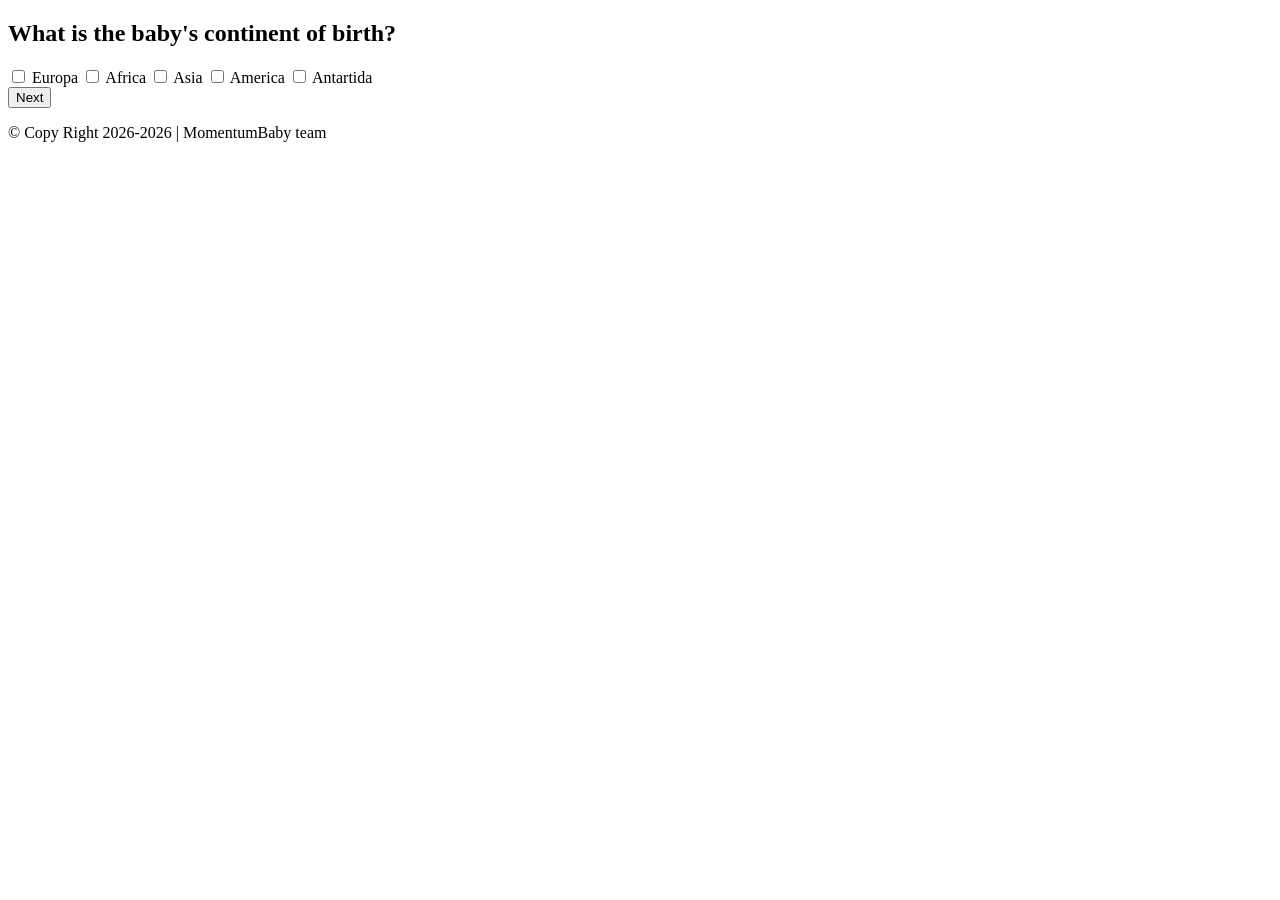
==== index/index2.html @ b68f460a "HTML" ====
<!DOCTYPE html>
<html lang="en">
<head>
    <meta charset="UTF-8">
    <meta name="viewport" content="width=device-width, initial-scale=1.0">
    <title>MomentumBaby</title>
</head>
<body>
    <main>
         <section class="continente">
            <h1>What is the baby's continent of birth?</h1>
            <input type="checkbox" name="continente" id="europa">
            <label for="europa">Europa</label>
            <input type="checkbox" name="continente" id="africa">
            <label for="africa">Africa</label>
            <input type="checkbox" name="continente" id="asia">
            <label for="asia">Asia</label>
            <input type="checkbox" name="continente" id="america">
            <label for="america">America</label>
            <input type="checkbox" name="continente" id="antartida">
            <label for="antartida">Antartida</label>
        </section>
        <button onclick="location.href='index3.html'">Next</button>
    </main>
    <footer>
        <p>&copy; Copy Right 2026-2026 | MomentumBaby team</p>
    </footer>
</body>
</html>
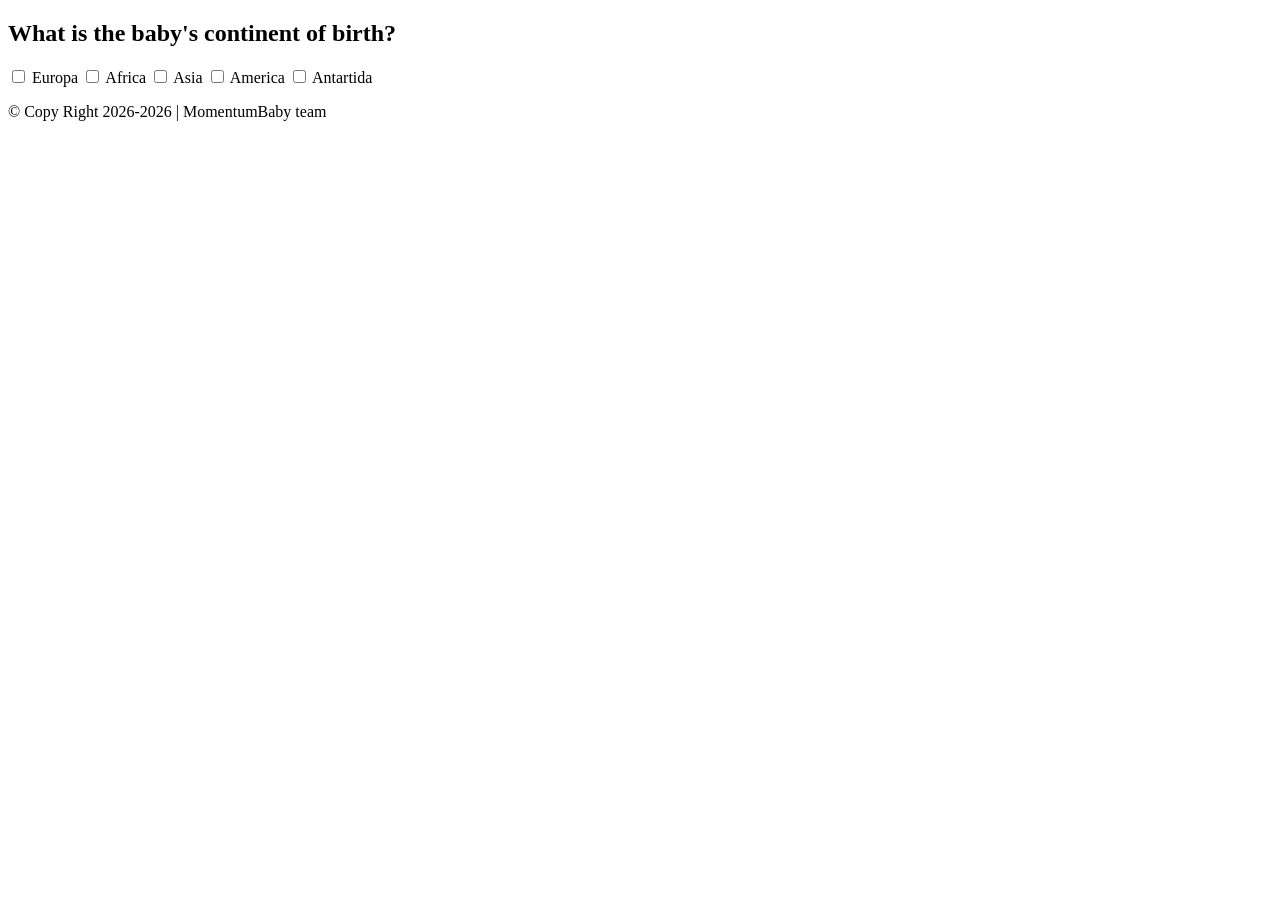
==== commit 4e6830e4: "Página de continentes y botón para llegar a ella" ====
--- a/index/index2.html
+++ b/index/index2.html
@@ -20,7 +20,6 @@
             <input type="checkbox" name="continente" id="antartida">
             <label for="antartida">Antartida</label>
         </section>
-        <button onclick="location.href='index3.html'">Next</button>
     </main>
     <footer>
         <p>&copy; Copy Right 2026-2026 | MomentumBaby team</p>
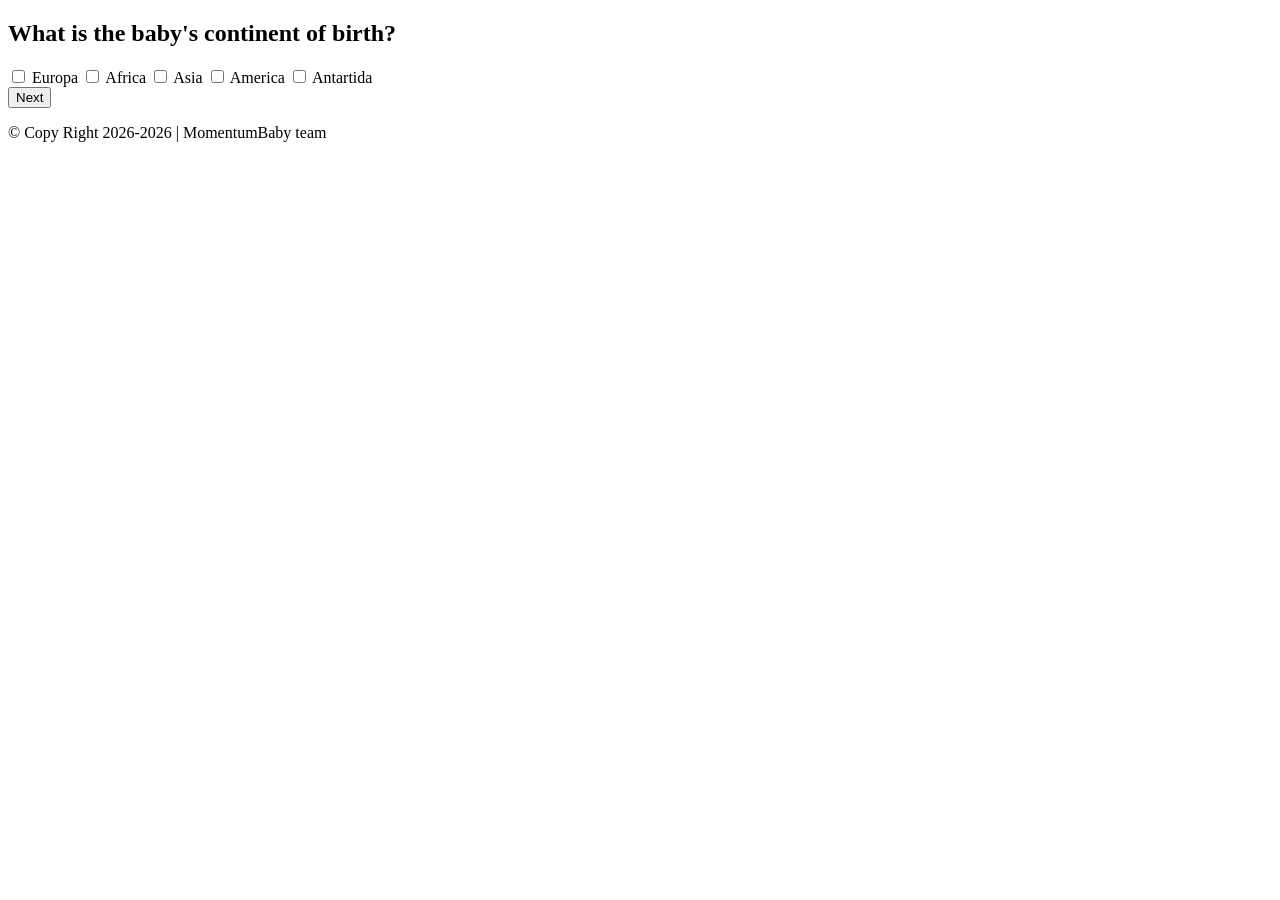
==== commit 4bfc3865: "Páginas de nombre compuesto y de resultado, enlazadas" ====
--- a/index/index2.html
+++ b/index/index2.html
@@ -20,6 +20,7 @@
             <input type="checkbox" name="continente" id="antartida">
             <label for="antartida">Antartida</label>
         </section>
+        <button onclick="location.href='index3.html'">Next</button>
     </main>
     <footer>
         <p>&copy; Copy Right 2026-2026 | MomentumBaby team</p>
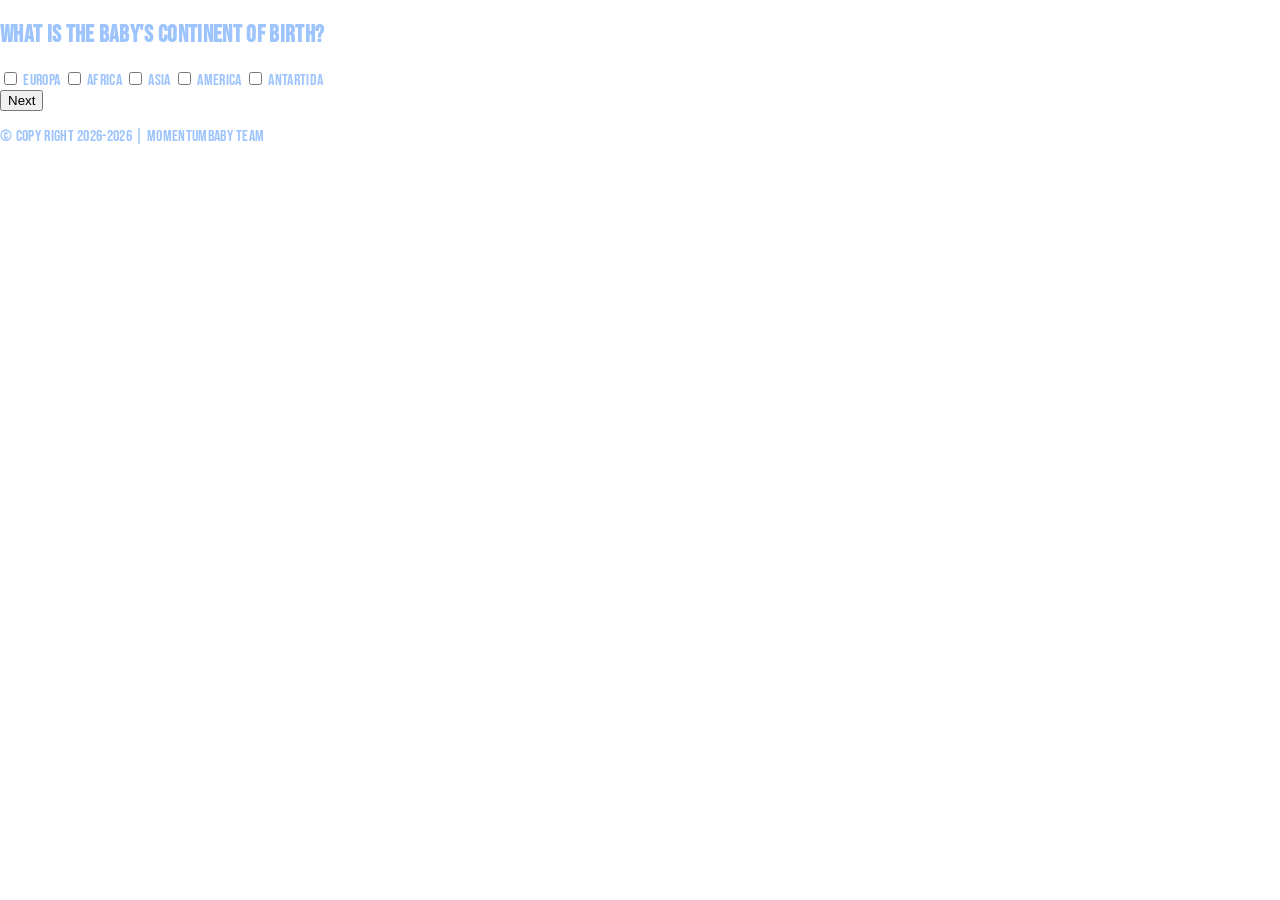
==== commit 71b0201a: "CSS: colores, fondo y cabecera" ====
--- a/index/index2.html
+++ b/index/index2.html
@@ -3,6 +3,7 @@
 <head>
     <meta charset="UTF-8">
     <meta name="viewport" content="width=device-width, initial-scale=1.0">
+    <link rel="stylesheet" href="style.css">
     <title>MomentumBaby</title>
 </head>
 <body>
@@ -20,10 +21,12 @@
             <input type="checkbox" name="continente" id="antartida">
             <label for="antartida">Antartida</label>
         </section>
-        <button onclick="location.href='index3.html'">Next</button>
+        <button onclick="siguiente('index3.html')">Next</button>
+        
     </main>
     <footer>
         <p>&copy; Copy Right 2026-2026 | MomentumBaby team</p>
     </footer>
+    <script src="../JS/javaScript.js"></script>
 </body>
 </html>
--- a/index/style.css
+++ b/index/style.css
@@ -0,0 +1,56 @@
+@import url("https://fonts.googleapis.com/css2?family=Bebas+Neue&display=swap");
+
+:root {
+    --blue: #9dc4fd;
+    --purple: #e0c6fc;
+    --coral: #f57878;
+    --text-light: #ffffff;
+    --font: "Bebas Neue", "Oswald", Impact, "Arial Narrow Bold", sans-serif;
+}
+
+*,
+*::before,
+*::after {
+    box-sizing: border-box;
+}
+
+html {
+    font-size: 16px;
+}
+
+body {
+    margin: 0;
+    min-height: 100vh;
+    display: flex;
+    flex-direction: column;
+    background: #ffffff;
+    font-family: var(--font);
+    text-transform: uppercase;
+    letter-spacing: 0.02em;
+    color: var(--blue);
+}
+
+/* ---------- Header ---------- */
+header {
+    text-align: center;
+    padding: 2.5rem 1.5rem 0;
+}
+
+header h1 {
+    margin: 0;
+    font-weight: 400;
+    font-size: clamp(2.5rem, 7vw, 5rem);
+    color: var(--coral);
+    line-height: 1;
+}
+
+header p {
+    max-width: 42rem;
+    margin: 1rem auto 0;
+    font-family: system-ui, sans-serif;
+    text-transform: none;
+    letter-spacing: 0;
+    font-size: 0.95rem;
+    line-height: 1.5;
+    color: #9a9a9a;
+}
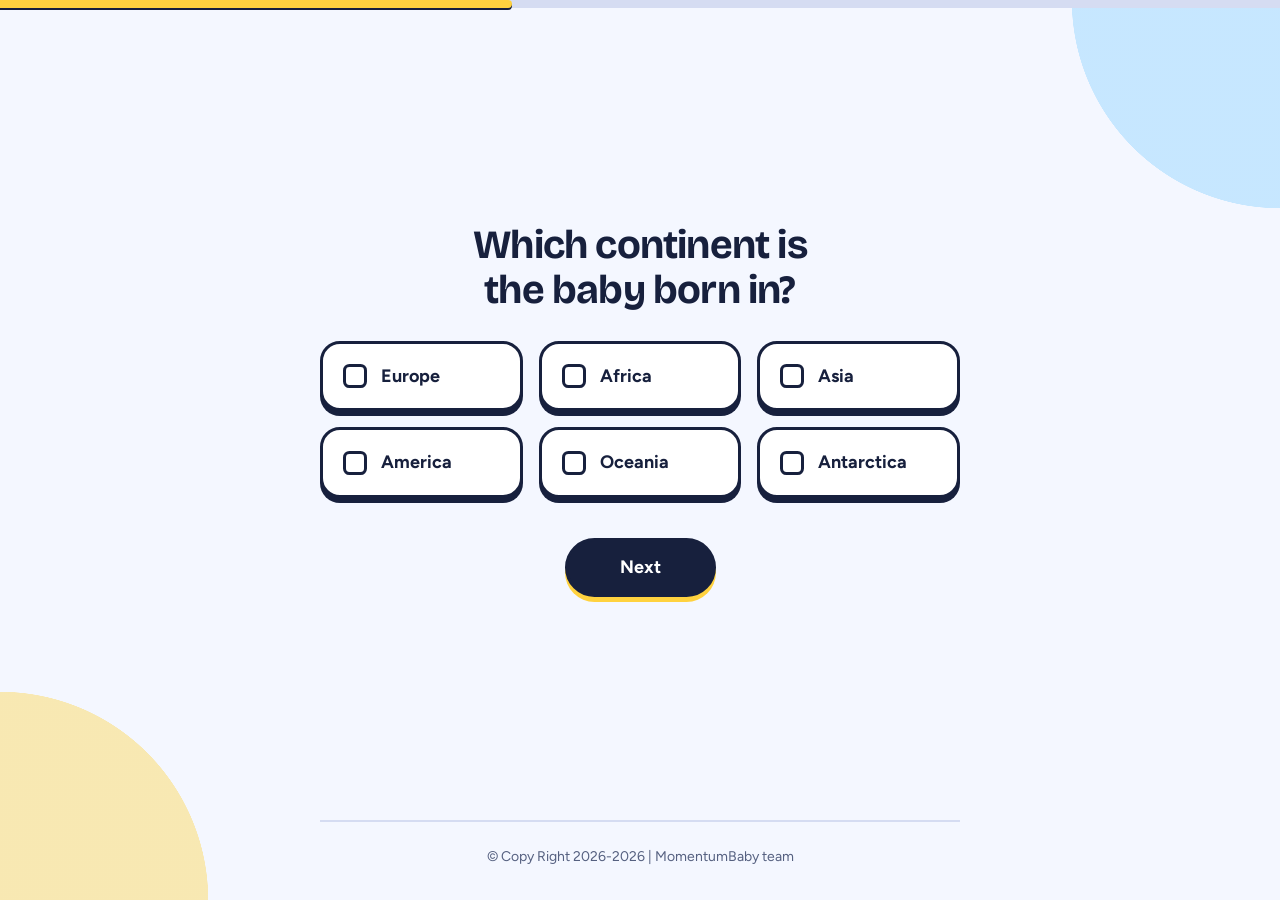
==== commit fc08df02: "Opciones Sorpréndeme y Oceanía" ====
--- a/index/index2.html
+++ b/index/index2.html
@@ -8,25 +8,26 @@
 </head>
 <body>
     <main>
-         <section class="continente">
-            <h1>What is the baby's continent of birth?</h1>
+        <section class="continente">
+            <h1>Which continent is the baby born in?</h1>
             <input type="checkbox" name="continente" id="europa">
-            <label for="europa">Europa</label>
+            <label for="europa">Europe</label>
             <input type="checkbox" name="continente" id="africa">
             <label for="africa">Africa</label>
             <input type="checkbox" name="continente" id="asia">
             <label for="asia">Asia</label>
             <input type="checkbox" name="continente" id="america">
             <label for="america">America</label>
+            <input type="checkbox" name="continente" id="oceania">
+            <label for="oceania">Oceania</label>
             <input type="checkbox" name="continente" id="antartida">
-            <label for="antartida">Antartida</label>
+            <label for="antartida">Antarctica</label>
         </section>
-        <button onclick="siguiente('index3.html')">Next</button>
-        
+        <button type="button" onclick="siguiente('index3.html')">Next</button>
     </main>
     <footer>
         <p>&copy; Copy Right 2026-2026 | MomentumBaby team</p>
     </footer>
     <script src="../JS/javaScript.js"></script>
 </body>
-</html>+</html>
--- a/index/style.css
+++ b/index/style.css
@@ -1,11 +1,58 @@
-@import url("https://fonts.googleapis.com/css2?family=Bebas+Neue&display=swap");
+/* MomentumBaby - hoja de estilos común a las 5 páginas */
+/* Concepto: bloques de juguete. Las opciones se "hunden" al elegirlas y el nombre final es una pegatina grande. */
+
+@import url("https://fonts.googleapis.com/css2?family=Bricolage+Grotesque:opsz,wght@12..96,500..800&family=Figtree:wght@400;600;700&display=swap");
 
 :root {
-    --blue: #9dc4fd;
-    --purple: #e0c6fc;
-    --coral: #f57878;
-    --text-light: #ffffff;
-    --font: "Bebas Neue", "Oswald", Impact, "Arial Narrow Bold", sans-serif;
+    color-scheme: light dark;
+
+    --fondo: #f4f7ff;
+    --superficie: #ffffff;
+    --tinta: #17203d;
+    --tinta-suave: #556080;
+    --borde: #17203d;
+    --linea: #d5dcf2;
+    --foco: #3b5bdb;
+
+    /* Colores de los bloques */
+    --cielo: #8fd3ff;
+    --sol: #ffd23f;
+    --rosa: #ff9ec4;
+    --menta: #8de3b0;
+    --lila: #c3b1ff;
+    --ficha-texto: #17203d;
+
+    /* Formas de fondo */
+    --forma-1: rgba(143, 211, 255, 0.45);
+    --forma-2: rgba(255, 210, 63, 0.4);
+    --radio-forma: clamp(7rem, 22vw, 13rem);
+
+    --boton-fondo: #17203d;
+    --boton-texto: #ffffff;
+
+    --fuente-titulos: "Bricolage Grotesque", "Trebuchet MS", system-ui, sans-serif;
+    --fuente-texto: "Figtree", "Segoe UI", system-ui, sans-serif;
+
+    --radio-bloque: 1.25rem;
+    --grosor: 3px;
+    --transicion: 0.15s ease;
+    --paso: 0%;
+}
+
+@media (prefers-color-scheme: dark) {
+    :root {
+        --fondo: #12182f;
+        --superficie: #1e2750;
+        --tinta: #f2f4ff;
+        --tinta-suave: #a9b2d6;
+        --borde: #f2f4ff;
+        --linea: #2f3a69;
+        --foco: #9fb2ff;
+        --forma-1: rgba(143, 211, 255, 0.14);
+        --forma-2: rgba(255, 210, 63, 0.12);
+        --boton-fondo: #ffd23f;
+        --boton-texto: #17203d;
+    }
 }
 
 *,
@@ -14,43 +61,345 @@
     box-sizing: border-box;
 }
 
-html {
-    font-size: 16px;
-}
-
 body {
     margin: 0;
     min-height: 100vh;
+    min-height: 100dvh;
     display: flex;
     flex-direction: column;
-    background: #ffffff;
-    font-family: var(--font);
-    text-transform: uppercase;
-    letter-spacing: 0.02em;
-    color: var(--blue);
-}
-
-/* ---------- Header ---------- */
+    align-items: center;
+    padding: 0 1.25rem;
+    background:
+        radial-gradient(circle at 100% 0%, var(--forma-1) 0 var(--radio-forma), transparent calc(var(--radio-forma) + 0.5px)),
+        radial-gradient(circle at 0% 100%, var(--forma-2) 0 var(--radio-forma), transparent calc(var(--radio-forma) + 0.5px)),
+        var(--fondo);
+    background-attachment: fixed;
+    color: var(--tinta);
+    font-family: var(--fuente-texto);
+    font-size: 1.0625rem;
+    line-height: 1.6;
+    -webkit-font-smoothing: antialiased;
+}
+
+/* Progreso: pista + relleno. Cada página se reconoce por su sección. */
+
+body::before,
+body::after {
+    content: "";
+    position: fixed;
+    top: 0;
+    left: 0;
+    height: 8px;
+}
+
+body::before {
+    right: 0;
+    background: var(--linea);
+}
+
+body::after {
+    width: var(--paso);
+    background: var(--sol);
+    border-radius: 0 999px 999px 0;
+    box-shadow: 0 2px 0 var(--borde);
+}
+
+body:has(.genero) {
+    --paso: 20%;
+}
+
+body:has(.continente) {
+    --paso: 40%;
+}
+
+body:has(.compuesto) {
+    --paso: 60%;
+}
+
+body:has(.largo) {
+    --paso: 80%;
+}
+
+body:has(#nombreBebe) {
+    --paso: 100%;
+}
+
+/* Cabecera (solo en la primera página) */
+
 header {
+    width: 100%;
+    max-width: 40rem;
+    padding: 4.5rem 0 1rem;
     text-align: center;
-    padding: 2.5rem 1.5rem 0;
 }
 
 header h1 {
+    margin: 0 0 1.25rem;
+    font-family: var(--fuente-titulos);
+    font-size: clamp(3rem, 11vw, 5rem);
+    font-weight: 800;
+    line-height: 0.98;
+    letter-spacing: -0.04em;
+}
+
+header p {
+    margin: 0 auto;
+    max-width: 32rem;
+    color: var(--tinta-suave);
+}
+
+/* Contenido principal */
+
+main {
+    flex: 1;
+    width: 100%;
+    max-width: 40rem;
+    display: flex;
+    flex-direction: column;
+    align-items: center;
+    justify-content: center;
+    gap: 2.5rem;
+    padding: 2.5rem 0;
+    text-align: center;
+}
+
+main h1 {
     margin: 0;
-    font-weight: 400;
-    font-size: clamp(2.5rem, 7vw, 5rem);
-    color: var(--coral);
-    line-height: 1;
-}
-
-header p {
-    max-width: 42rem;
-    margin: 1rem auto 0;
-    font-family: system-ui, sans-serif;
-    text-transform: none;
+    font-family: var(--fuente-titulos);
+    font-size: clamp(1.75rem, 5.5vw, 2.5rem);
+    font-weight: 700;
+    line-height: 1.12;
+    letter-spacing: -0.02em;
+    text-wrap: balance;
+}
+
+/* En la página del resultado el título queda discreto para que mande el nombre */
+
+main > h1:has(+ #nombreBebe) {
+    color: var(--tinta-suave);
+    font-family: var(--fuente-texto);
+    font-size: 1.125rem;
+    font-weight: 600;
     letter-spacing: 0;
-    font-size: 0.95rem;
-    line-height: 1.5;
-    color: #9a9a9a;
-}
+}
+
+/* Preguntas: cada opción es un bloque de juguete */
+
+section {
+    position: relative;
+    width: 100%;
+    display: flex;
+    flex-wrap: wrap;
+    justify-content: center;
+    gap: 1rem;
+}
+
+section h1 {
+    width: 100%;
+    margin-bottom: 0.75rem;
+}
+
+/* El input real se oculta visualmente pero sigue accesible con teclado y lectores de pantalla */
+
+section input {
+    position: absolute;
+    opacity: 0;
+    width: 1px;
+    height: 1px;
+    pointer-events: none;
+}
+
+section label {
+    --c: var(--cielo);
+
+    flex: 1 1 9.5rem;
+    max-width: 15rem;
+    display: flex;
+    align-items: center;
+    gap: 0.875rem;
+    padding: 1.125rem 1.25rem;
+    background: var(--superficie);
+    border: var(--grosor) solid var(--borde);
+    border-radius: var(--radio-bloque);
+    box-shadow: 0 5px 0 var(--borde);
+    font-size: 1.125rem;
+    font-weight: 700;
+    text-align: left;
+    cursor: pointer;
+    transition: transform var(--transicion), box-shadow var(--transicion),
+        background var(--transicion), color var(--transicion);
+}
+
+/* Cada bloque tiene su color; sirve para distinguir los continentes de un vistazo */
+
+section label:nth-of-type(1) {
+    --c: var(--cielo);
+}
+
+section label:nth-of-type(2) {
+    --c: var(--sol);
+}
+
+section label:nth-of-type(3) {
+    --c: var(--rosa);
+}
+
+section label:nth-of-type(4) {
+    --c: var(--menta);
+}
+
+section label:nth-of-type(5) {
+    --c: var(--lila);
+}
+
+section label:hover {
+    background: color-mix(in srgb, var(--c) 35%, var(--superficie));
+    transform: translateY(-2px);
+    box-shadow: 0 7px 0 var(--borde);
+}
+
+/* Indicador: círculo para una opción única, cuadrado redondeado para varias */
+
+section label::before {
+    content: "";
+    flex: none;
+    width: 1.5rem;
+    height: 1.5rem;
+    border: var(--grosor) solid var(--borde);
+    border-radius: 50%;
+    background-color: var(--superficie);
+    background-position: center;
+    background-repeat: no-repeat;
+    background-size: 80%;
+    transition: background-color var(--transicion);
+}
+
+section input[type="checkbox"] + label::before {
+    border-radius: 0.4rem;
+}
+
+/* Bloque elegido: se colorea y se hunde, como un botón físico pulsado */
+
+section input:checked + label {
+    background: var(--c);
+    color: var(--ficha-texto);
+    transform: translateY(4px);
+    box-shadow: 0 1px 0 var(--borde);
+}
+
+section input:checked + label::before {
+    background-color: #17203d;
+    border-color: #17203d;
+    background-image: url("data:image/svg+xml,%3Csvg xmlns='http://www.w3.org/2000/svg' viewBox='0 0 16 16'%3E%3Cpath d='M3.5 8.5l3 3 6-7' fill='none' stroke='%23ffffff' stroke-width='2.2' stroke-linecap='round' stroke-linejoin='round'/%3E%3C/svg%3E");
+}
+
+section input:focus-visible + label {
+    outline: 3px solid var(--foco);
+    outline-offset: 4px;
+}
+
+/* Botón principal: mismo lenguaje que los bloques */
+
+button {
+    padding: 0.95rem 3.25rem;
+    background: var(--boton-fondo);
+    border: var(--grosor) solid var(--borde);
+    border-radius: 999px;
+    box-shadow: 0 5px 0 var(--sol);
+    color: var(--boton-texto);
+    font-family: var(--fuente-texto);
+    font-size: 1.125rem;
+    font-weight: 700;
+    cursor: pointer;
+    transition: transform var(--transicion), box-shadow var(--transicion);
+}
+
+button:hover {
+    transform: translateY(-2px);
+    box-shadow: 0 7px 0 var(--sol);
+}
+
+button:active {
+    transform: translateY(4px);
+    box-shadow: 0 1px 0 var(--sol);
+}
+
+button:focus-visible {
+    outline: 3px solid var(--foco);
+    outline-offset: 4px;
+}
+
+/* Resultado: el nombre es una pegatina enorme. Es lo único que se anima solo. */
+
+#nombreBebe {
+    margin: 0;
+    padding: 0 0.5rem;
+    color: var(--tinta);
+    font-family: var(--fuente-titulos);
+    font-size: clamp(3.5rem, 16vw, 8rem);
+    font-weight: 800;
+    line-height: 1.05;
+    letter-spacing: -0.04em;
+    text-shadow: 0.05em 0.05em 0 var(--sol);
+    overflow-wrap: anywhere;
+    transform: rotate(-2deg);
+    animation: aparecer 0.8s cubic-bezier(0.3, 1.4, 0.5, 1) both;
+}
+
+#nombreBebe:empty {
+    display: none;
+}
+
+@keyframes aparecer {
+    from {
+        opacity: 0;
+        transform: scale(0.5) rotate(-10deg);
+    }
+    to {
+        opacity: 1;
+        transform: scale(1) rotate(-2deg);
+    }
+}
+
+/* Pie de página */
+
+footer {
+    width: 100%;
+    max-width: 40rem;
+    margin-top: auto;
+    padding: 1.5rem 0 2rem;
+    border-top: 2px solid var(--linea);
+    color: var(--tinta-suave);
+    font-size: 0.875rem;
+    text-align: center;
+}
+
+footer p {
+    margin: 0;
+}
+
+/* Móvil: bloques y botón a todo el ancho */
+
+@media (max-width: 480px) {
+    header {
+        padding-top: 3.5rem;
+    }
+
+    section label {
+        flex-basis: 100%;
+        max-width: none;
+    }
+
+    button {
+        width: 100%;
+    }
+}
+
+@media (prefers-reduced-motion: reduce) {
+    *,
+    *::before,
+    *::after {
+        animation: none !important;
+        transition: none !important;
+    }
+}
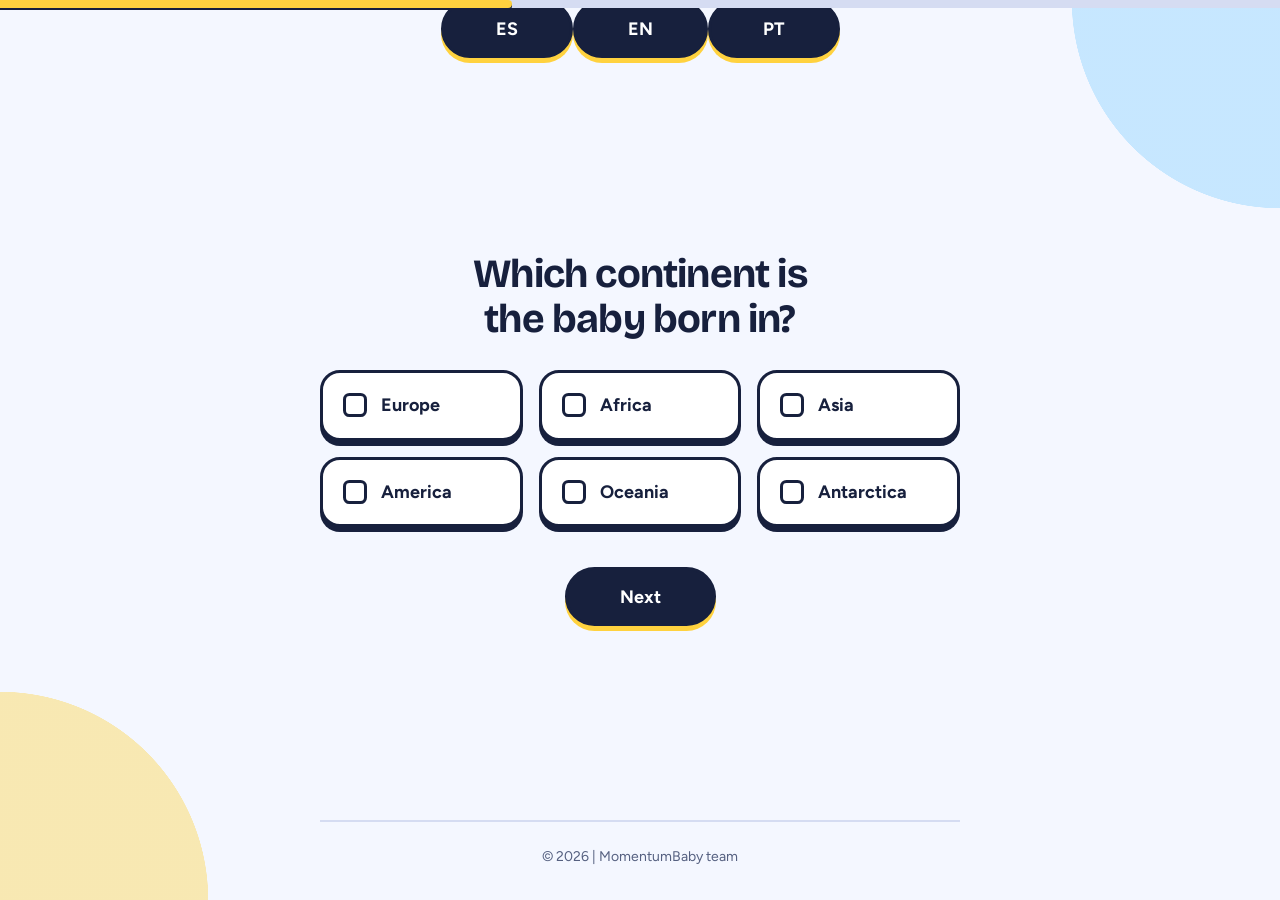
==== commit 63d627b1: "Las páginas usan los textos de los idiomas" ====
--- a/index/index2.html
+++ b/index/index2.html
@@ -1,33 +1,35 @@
 <!DOCTYPE html>
-<html lang="en">
+<html lang="es">
 <head>
     <meta charset="UTF-8">
     <meta name="viewport" content="width=device-width, initial-scale=1.0">
+    <meta name="description" content="MomentumBaby: generador de nombres para bebés / baby name generator / gerador de nomes para bebés">
     <link rel="stylesheet" href="style.css">
     <title>MomentumBaby</title>
 </head>
 <body>
     <main>
         <section class="continente">
-            <h1>Which continent is the baby born in?</h1>
+            <h1 data-i18n="q_continente"></h1>
             <input type="checkbox" name="continente" id="europa">
-            <label for="europa">Europe</label>
+            <label for="europa" data-i18n="europa"></label>
             <input type="checkbox" name="continente" id="africa">
-            <label for="africa">Africa</label>
+            <label for="africa" data-i18n="africa"></label>
             <input type="checkbox" name="continente" id="asia">
-            <label for="asia">Asia</label>
+            <label for="asia" data-i18n="asia"></label>
             <input type="checkbox" name="continente" id="america">
-            <label for="america">America</label>
+            <label for="america" data-i18n="america"></label>
             <input type="checkbox" name="continente" id="oceania">
-            <label for="oceania">Oceania</label>
+            <label for="oceania" data-i18n="oceania"></label>
             <input type="checkbox" name="continente" id="antartida">
-            <label for="antartida">Antarctica</label>
+            <label for="antartida" data-i18n="antartida"></label>
         </section>
-        <button type="button" onclick="siguiente('index3.html')">Next</button>
+        <button type="button" onclick="siguiente('index3.html')" data-i18n="siguiente"></button>
     </main>
     <footer>
-        <p>&copy; Copy Right 2026-2026 | MomentumBaby team</p>
+        <p data-i18n="pie">© 2026 | Equipo MomentumBaby</p>
     </footer>
+    <script src="../JS/idiomas.js"></script>
     <script src="../JS/javaScript.js"></script>
 </body>
 </html>
--- a/index/style.css
+++ b/index/style.css
@@ -403,3 +403,105 @@
         transition: none !important;
     }
 }
+
+/* Resultado */
+
+.ocurrencia {
+    max-width: 30rem;
+    margin: 0;
+    color: var(--tinta-suave);
+    font-style: italic;
+}
+
+.acciones {
+    display: flex;
+    flex-wrap: wrap;
+    justify-content: center;
+    gap: 1rem;
+}
+
+.acciones[hidden],
+.favoritos[hidden] {
+    display: none;
+}
+
+.acciones button {
+    padding: 0.8rem 1.75rem;
+}
+
+button.secundario {
+    background: var(--superficie);
+    box-shadow: 0 5px 0 var(--borde);
+    color: var(--tinta);
+}
+
+button.secundario:hover {
+    box-shadow: 0 7px 0 var(--borde);
+}
+
+button.secundario:active {
+    box-shadow: 0 1px 0 var(--borde);
+}
+
+.reiniciar {
+    color: var(--tinta-suave);
+    font-weight: 600;
+}
+
+/* Favoritos guardados en el navegador */
+
+.favoritos {
+    width: 100%;
+    padding: 1.25rem;
+    background: var(--superficie);
+    border: var(--grosor) solid var(--borde);
+    border-radius: var(--radio-bloque);
+    box-shadow: 0 5px 0 var(--borde);
+}
+
+.favoritos h2 {
+    margin: 0 0 0.75rem;
+    font-family: var(--fuente-titulos);
+    font-size: 1.25rem;
+}
+
+.favoritos ul {
+    display: flex;
+    flex-wrap: wrap;
+    justify-content: center;
+    gap: 0.5rem;
+    margin: 0;
+    padding: 0;
+    list-style: none;
+}
+
+.favoritos li {
+    display: flex;
+    align-items: center;
+    gap: 0.4rem;
+    padding: 0.25rem 0.4rem 0.25rem 0.9rem;
+    background: color-mix(in srgb, var(--rosa) 45%, var(--superficie));
+    border: 2px solid var(--borde);
+    border-radius: 999px;
+    font-weight: 700;
+}
+
+.favoritos li button {
+    width: 1.6rem;
+    height: 1.6rem;
+    padding: 0;
+    background: transparent;
+    border: 0;
+    border-radius: 50%;
+    box-shadow: none;
+    color: var(--tinta);
+    font-size: 1.1rem;
+    line-height: 1;
+}
+
+.favoritos li button:hover,
+.favoritos li button:active {
+    background: color-mix(in srgb, var(--borde) 15%, transparent);
+    box-shadow: none;
+    transform: none;
+}
